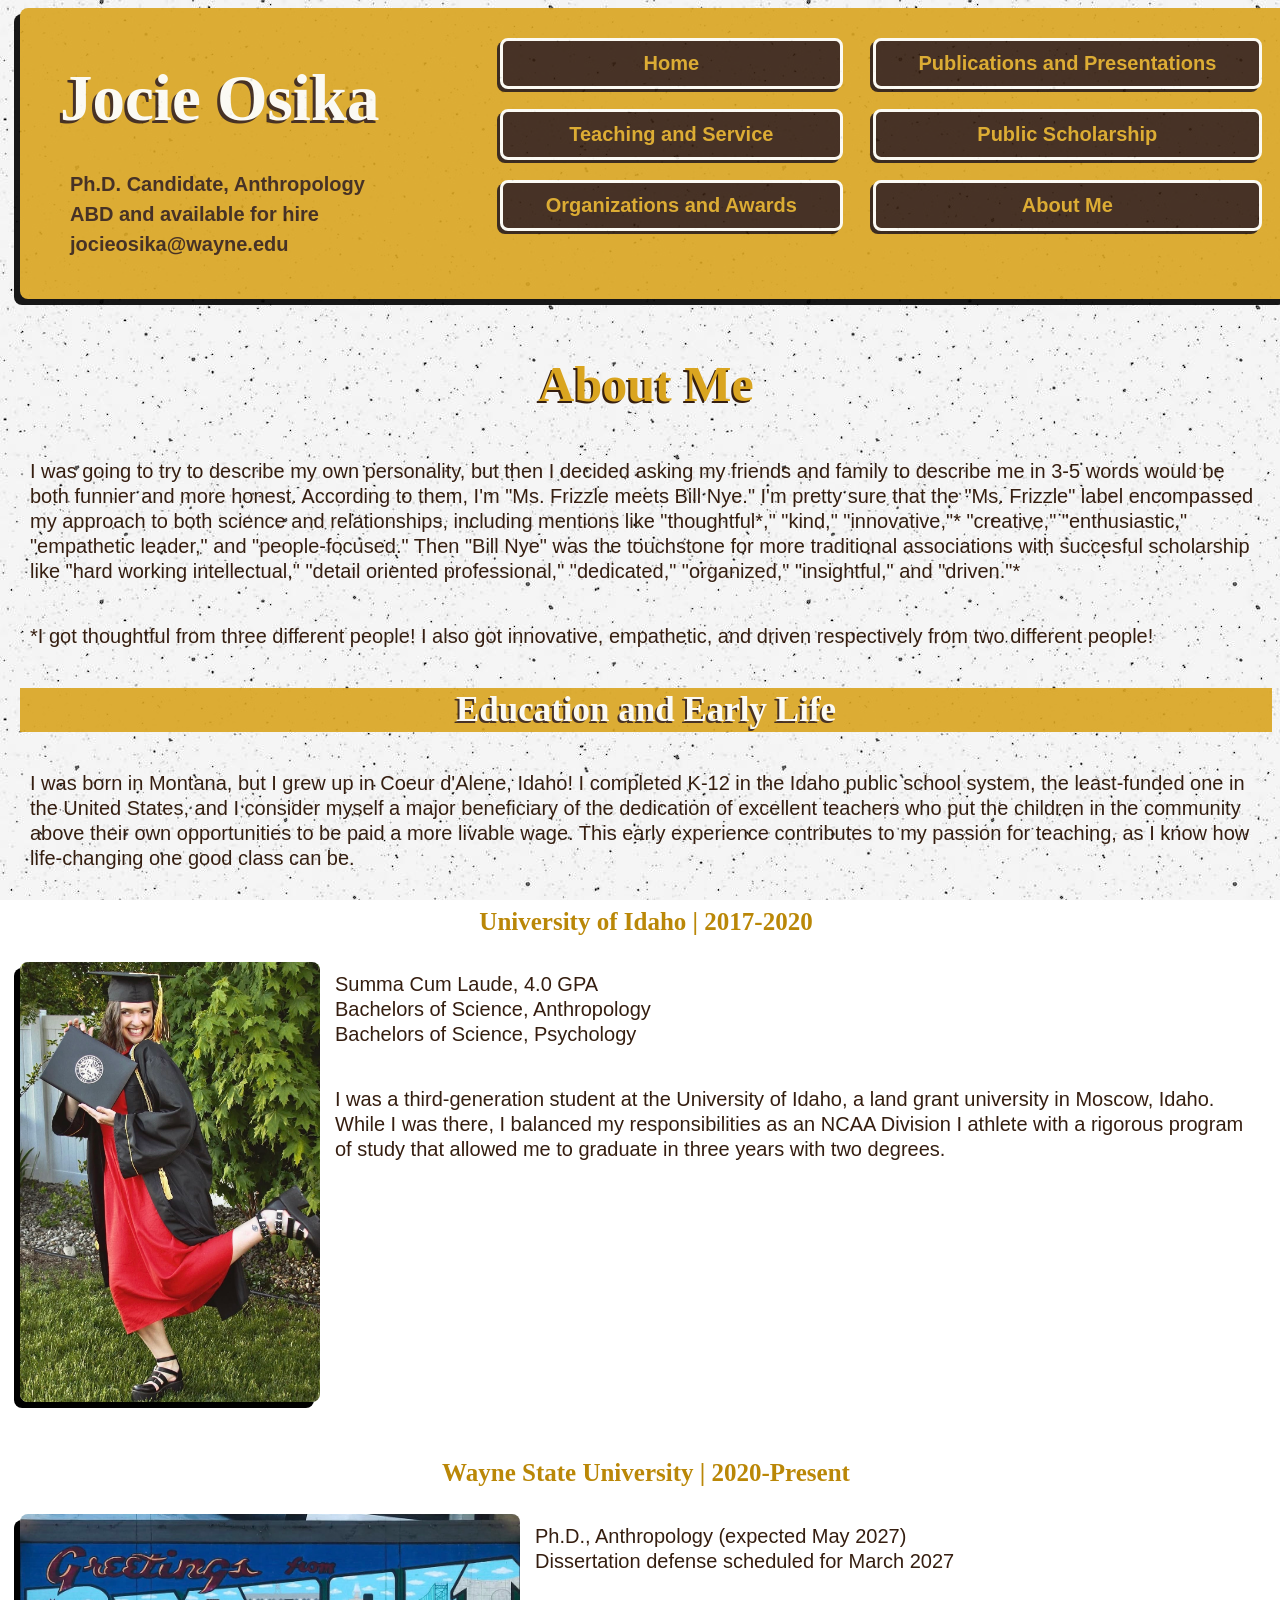
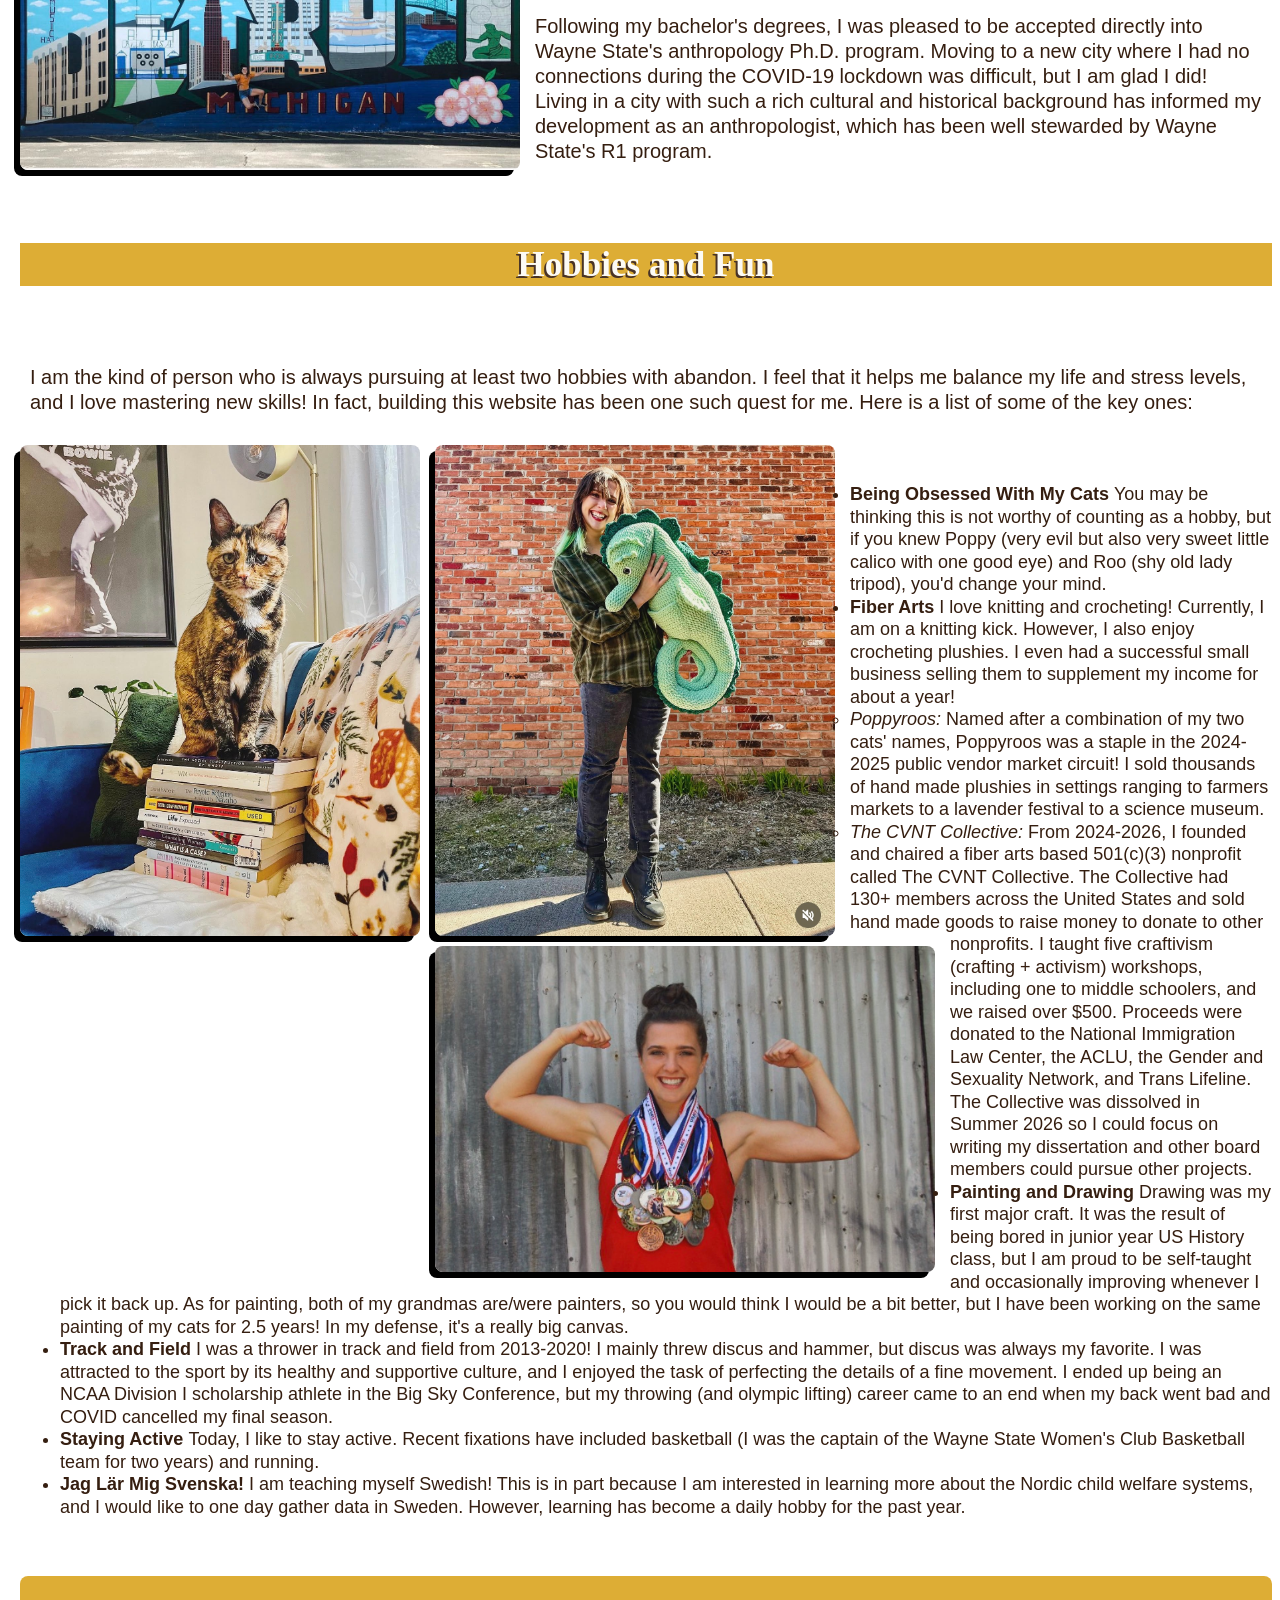
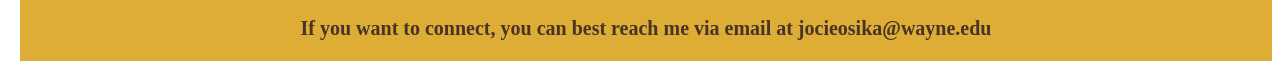
==== AboutMe.html @ 0f4be051 "Add files via upload" ====
<!doctypehtml>
<html>
<head>
<title> JO|About </title>
<link rel="stylesheet" href="style.css"/>
</head>
<body>
<div class="header">
	<div><h1> Jocie Osika </h1> 
	<p> Ph.D. Candidate, Anthropology 
	<br> ABD and available for hire 
	<br> jocieosika@wayne.edu </p></div>
	<div><div class="topnav">
		<a href= "home page.html" class="button-link">Home</a>
		<a href= "Publications&Presentations.html" class="button-link">Publications and Presentations</a>
		<a href= "Teaching&Service.html" class="button-link">Teaching and Service</a>
		<a href= "publicscholarship.html" class="button-link"> Public Scholarship</a>
		<a href= "Organizations&Awards.html" class="button-link"> Organizations and Awards</a>
		<a href= "AboutMe.html" class="button-link"> About Me </a> </div></div>
</div>
<div class="flex-container">
<div class="box">
	<h1> About Me </h1>
	<p> I was going to try to describe my own personality, but then I decided asking my friends and family to describe me in 3-5 words would be both funnier and more honest. According to them, I'm "Ms. Frizzle meets Bill Nye." I'm pretty sure that the "Ms. Frizzle" label encompassed my approach to both science and relationships, including mentions like "thoughtful*," "kind," "innovative,"* "creative," "enthusiastic," "empathetic leader," and "people-focused." Then "Bill Nye" was the touchstone for more traditional associations with succesful scholarship like "hard working intellectual," "detail oriented professional," "dedicated," "organized," "insightful," and "driven."* </p>
	<p> *I got thoughtful from three different people! I also got innovative, empathetic, and driven respectively from two different people!</p>
	<h2> Education and Early Life </h2>
		<p> I was born in Montana, but I grew up in Coeur d'Alene, Idaho! I completed K-12 in the Idaho public school system, the least-funded one in the United States, and I consider myself a major beneficiary of the dedication of excellent teachers who put the children in the community above their own opportunities to be paid a more livable wage. This early experience contributes to my passion for teaching, as I know how life-changing one good class can be. </p>
<div class="chunk">
		<h3> University of Idaho | 2017-2020 </h3>
			<img src="grad.jpg" width="300" hight="440" alt: Me with my diploma from University of Idaho, 2020>
			<p> Summa Cum Laude, 4.0 GPA 
			<br> Bachelors of Science, Anthropology
			<br> Bachelors of Science, Psychology </p>
			<p> I was a third-generation student at the University of Idaho, a land grant university in Moscow, Idaho. While I was there, I balanced my responsibilities as an NCAA Division I athlete with a rigorous program of study that allowed me to graduate in three years with two degrees.</p>
</div></div>
<div class="box"><div class="chunk">
		<h3> Wayne State University | 2020-Present </h3>
			<img src="detroit.jpg" width="500" height="256" alt" me in front of a big "Detroit" mural on my first visit to Detroit before moving there.>
			<p> Ph.D., Anthropology (expected May 2027)
			<br> Dissertation defense scheduled for March 2027 </p>
			<p> Following my bachelor's degrees, I was pleased to be accepted directly into Wayne State's anthropology Ph.D. program. Moving to a new city where I had no connections during the COVID-19 lockdown was difficult, but I am glad I did! Living in a city with such a rich cultural and historical background has informed my development as an anthropologist, which has been well stewarded by Wayne State's R1 program. </p>
</div></div>
	<h2> Hobbies and Fun </h2>
<div class="box"><div class="chunk">
		<p> I am the kind of person who is always pursuing at least two hobbies with abandon. I feel that it helps me balance my life and stress levels, and I love mastering new skills! In fact, building this website has been one such quest for me. Here is a list of some of the key ones: </p>
			<img src="poppybooks.jpg" width="400" height="491" alt="My cat Poppy on a stack of books">
			<img src="crochet.jpg" width="400" height"491" alt= Me with a giant seahorse I designed and crocheted><br>
			<img src="track.jpg" width="500" height="326" justify="left" alt= Me with all of my throwing medals>	
			<ul> 
				<li> <b> Being Obsessed With My Cats </b> You may be thinking this is not worthy of counting as a hobby, but if you knew Poppy (very evil but also very sweet little calico with one good eye) and Roo (shy old lady tripod), you'd change your mind. </li>
				<li> <b> Fiber Arts </b> I love knitting and crocheting! Currently, I am on a knitting kick. However, I also enjoy crocheting plushies. I even had a successful small business selling them to supplement my income for about a year!
					<ul> <li> <i> Poppyroos: </i> Named after a combination of my two cats' names, Poppyroos was a staple in the 2024-2025 public vendor market circuit! I sold thousands of hand made plushies in settings ranging to farmers markets to a lavender festival to a science museum. </li>
					<li> <i> The CVNT Collective: </i> From 2024-2026, I founded and chaired a fiber arts based 501(c)(3) nonprofit called The CVNT Collective. The Collective had 130+ members across the United States and sold hand made goods to raise money to donate to other nonprofits. I taught five craftivism (crafting + activism) workshops, including one to middle schoolers, and we raised over $500. Proceeds were donated to the National Immigration Law Center, the ACLU, the Gender and Sexuality Network, and Trans Lifeline. The Collective was dissolved in Summer 2026 so I could focus on writing my dissertation and other board members could pursue other projects. </li></ul>
				<li> <b> Painting and Drawing </b> Drawing was my first major craft. It was the result of being bored in junior year US History class, but I am proud to be self-taught and occasionally improving whenever I pick it back up. As for painting, both of my grandmas are/were painters, so you would think I would be a bit better, but I have been working on the same painting of my cats for 2.5 years! In my defense, it's a really big canvas. </li> 
			<li> <b> Track and Field </b> I was a thrower in track and field from 2013-2020! I mainly threw discus and hammer, but discus was always my favorite. I was attracted to the sport by its healthy and supportive culture, and I enjoyed the task of perfecting the details of a fine movement. I ended up being an NCAA Division I scholarship athlete in the Big Sky Conference, but my throwing (and olympic lifting) career came to an end when my back went bad and COVID cancelled my final season. </li>
			<li> <b> Staying Active </b> Today, I like to stay active. Recent fixations have included basketball (I was the captain of the Wayne State Women's Club Basketball team for two years) and running. </li> 
			<li> <b> Jag Lär Mig Svenska! </b> I am teaching myself Swedish! This is in part because I am interested in learning more about the Nordic child welfare systems, and I would like to one day gather data in Sweden. However, learning has become a daily hobby for the past year. </li> </ul>
</div> </div>
<div class="footer"> 
	<p> If you want to connect, you can best reach me via email at jocieosika@wayne.edu </p>
</div></div>
</body>
</html>
---- style.css ----
body {
		background-image: url("background.jpg");
		background-attachment: fixed;
	font-family: Helvetica, Verdana;
	line-height: 1.25;
	margin-left: 20px;
	cursor: url('yellow.png'), auto;
}

img{
	border-radius: 8px;
	box-shadow: -6px 6px;
	float: left;
	margin-right: 15px;
	margin-bottom: 10px;
}

.flex-container{
	display: flex;
	flex-direction: column;
	flex-wrap: wrap;
	gap: 20px;
	justify-content: center;
}

.box{
	flex: 1;
	min-width; 250px;
}

.header {
	height: auto;
	width: 100%;
	background-color: #DAA520;
	opacity: 0.90;
	margin-bottom: 20px;
	display: grid;
	grid-template-columns: 450px auto;
	padding: 10px;
	box-shadow: -6px 6px;
	border-radius: 8px;
	cursor: url('yellow.png'), auto;
	h1 {
		font-family: Georgia, Garamond;
		font-size: 65px;
		color: #FCFBF4;
		text-shadow: -3px 3px #351E10;
		background-color: #DAA520;
		margin-left: 30px;
		margin-top: 40px;
		margin-bottom: 10px;
		text-align: left;
	}
	p {
		font-size: 20px;
		color: #351E10;
		background-color: #DAA520;
		margin-left: 30px;
		text-align: left;
		font-weight: 550;
		line-height: 1.5
	}
}
.topnav {
	display: grid;
	grid-template-columns: auto auto;
	grid-template-rows: 1fr 1fr 1fr;
	text-align: center;
	font-size: 25px;
	column-gap: 10px;
	padding: 10px;

}
.footer {
	height:50px;
	width: 100%;
	background-color: #DAA520;
	opacity: 0.90;
	margin-top: 20px;
	text-align: center;
	border-radius: 8px;
	p {
		font-family: Georgia, Garamond;
		font size: 20px;
		font-weight: bold;
		color: #351E10;
		background-color: #DAA520;
		padding: 20px;
	}
}
.button-link {
	display: inline-block;
	padding: 10px 20px;
	background-color: #351E10;
	color: #DAA520;
	text-decoration: none;
	text-align: center;
	font-size: 20px;
	margin: 10px;
	border: 3px solid #FCFBF4;
	box-shadow: -3px 3px #29170b;
	border-radius: 8px;
	cursor: url('sparkle.png'), auto;
}
.button-link:hover {
	background-color: #29170b;
	cursor: url('sparkle.png'), auto;
}
h1 {
	font-family: Georgia, Garamond;
	font-size: 50px;
	color: #DAA520;
	text-shadow: -2px 2px #351E10;
	text-align: center;
}
h2 {
	font-family: Georgia, Garamond;
	font-size: 35px;
	color: #FCFBF4;
	text-shadow: -2px 2px #351E10;
	background-color: #DAA520;
	opacity: 0.90;
	text-align: center;
}
h3 {
	font-family: Georgia, Garamond;
	font-size: 25px;
	color: #ba8707;
	text-align: Center;
}
h4 {
	font-family: Georgia, Garamond;
	font-size: 20px;
	color: #351E10;
	text-align: left;
}
p {
	font-size: 20px;
	color: #351E10;
	padding: 10px;
}
ul {
	font-size: 18px;
	color: #351E10;
}

table {
	font-size: 18px;
	color: #351E10;
	cursor: url('yellow.png'), auto;
}
a:link {
	color: #DAA520;
	text-decoration: none;
	font-weight: bold;
	cursor: url('sparkle.png'), auto;
}
a:visited {
	color: #ba8707;
	text-decoration: none;
	cursor: url('yellow.png'), auto;
}
a:hover {
	color: #ba8707;
	text-decoration: none;
	cursor: url('sparkle.png'), auto;
}
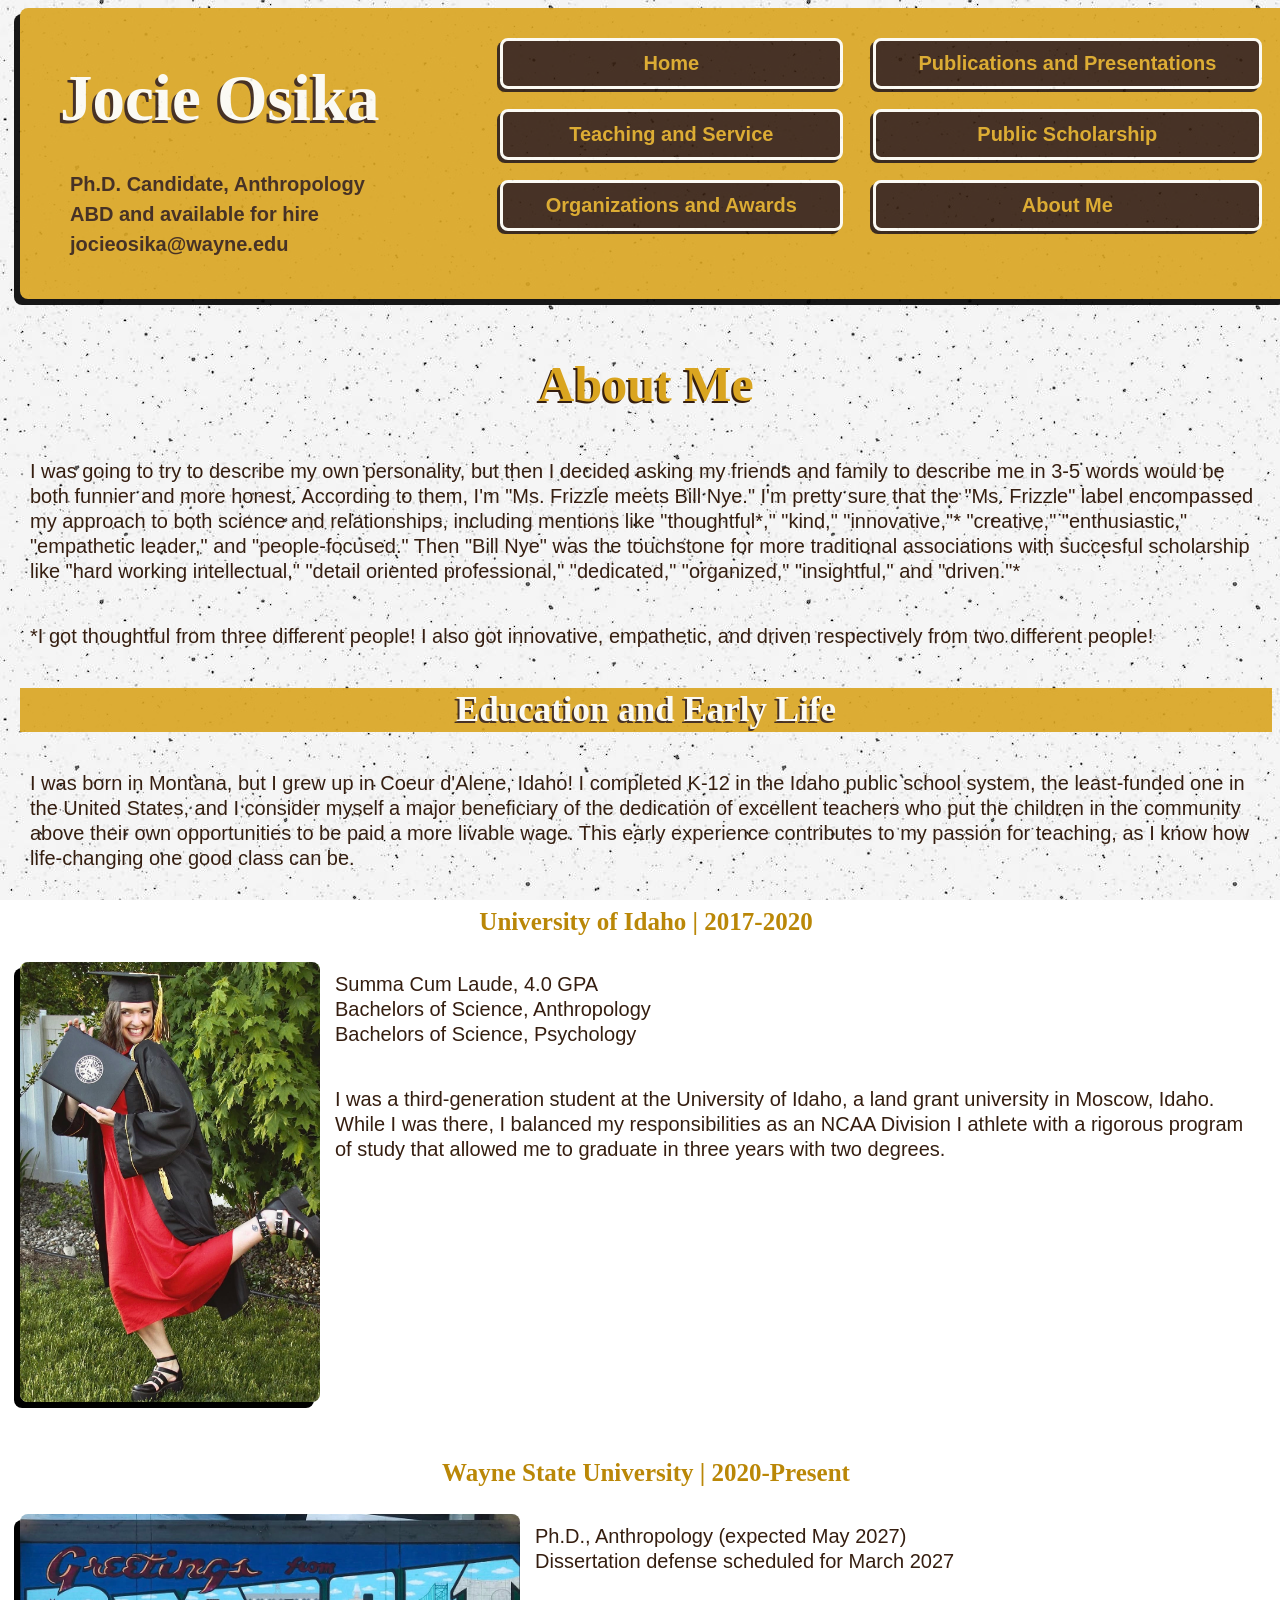
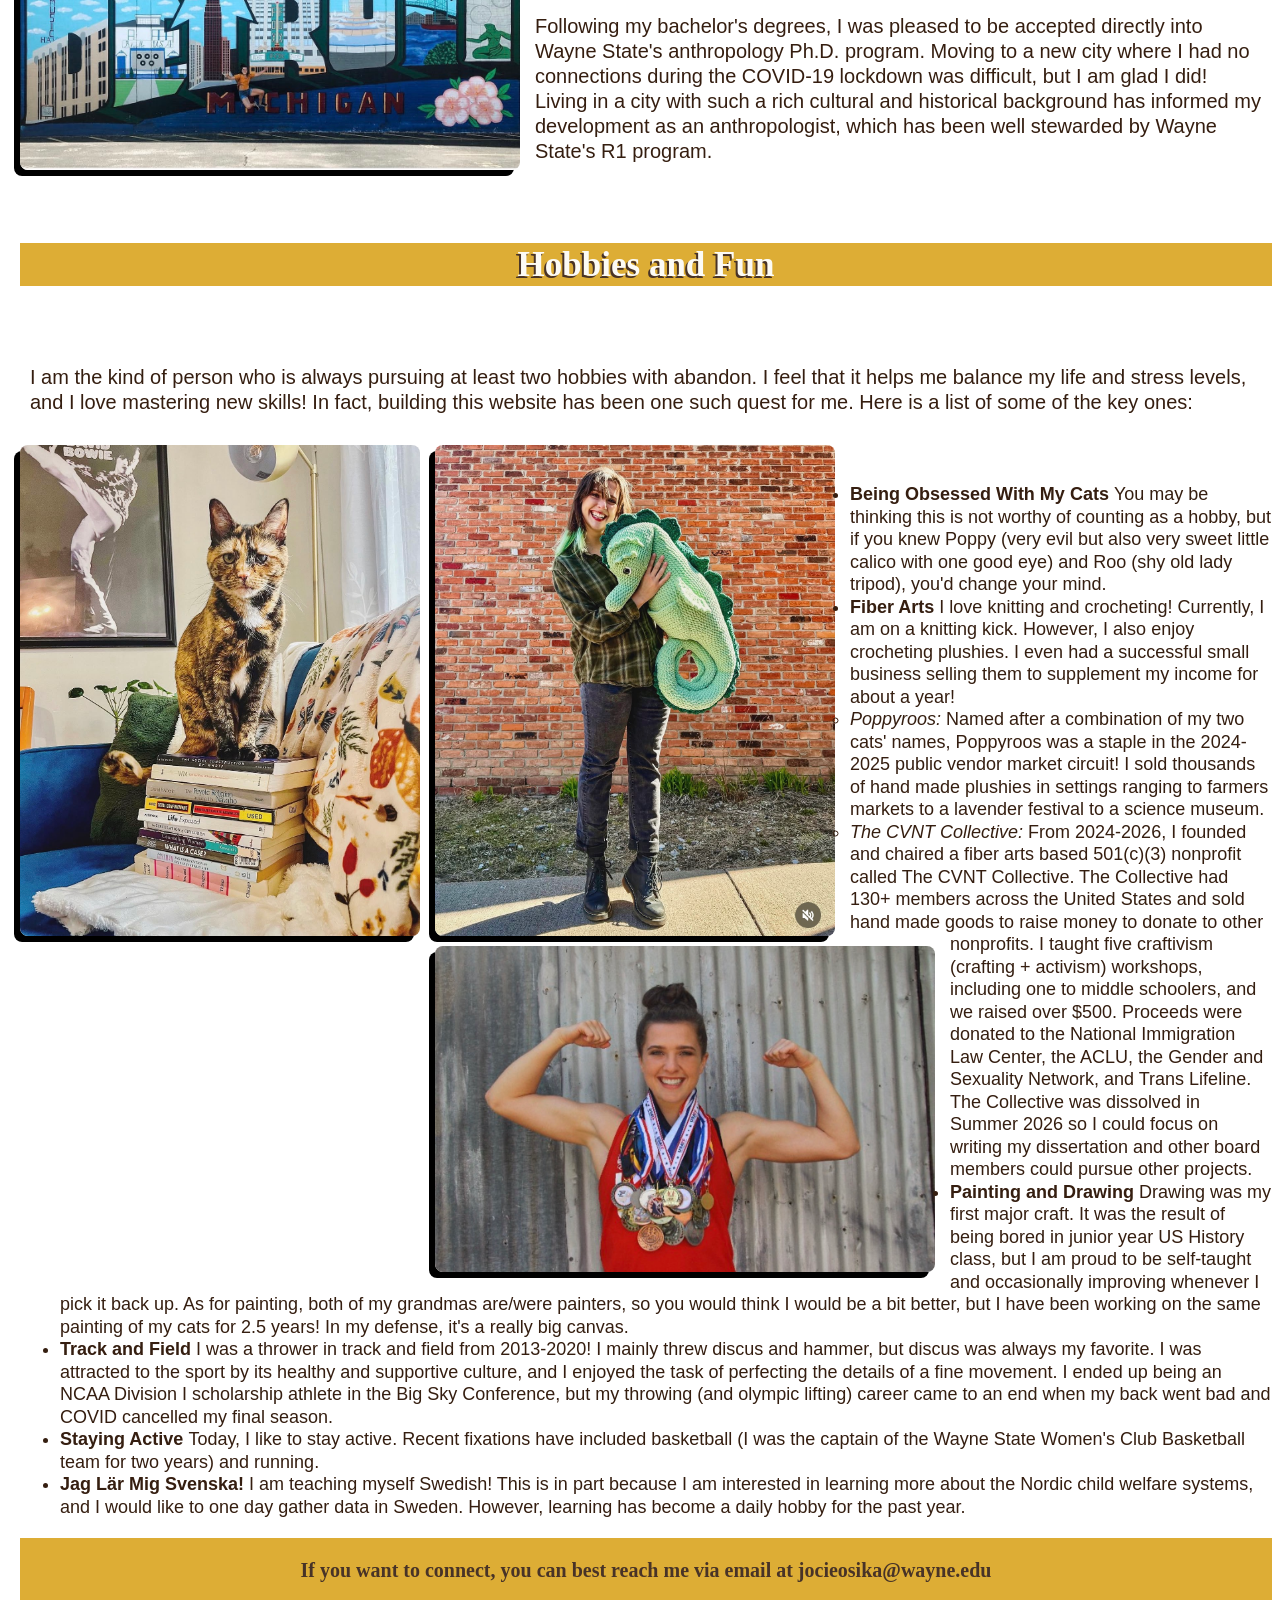
==== commit 4feb7295: "Update AboutMe.html with hobbies section Added a new section to highlight hobbies and interests." ====
--- a/AboutMe.html
+++ b/AboutMe.html
@@ -11,7 +11,7 @@
 	<br> ABD and available for hire 
 	<br> jocieosika@wayne.edu </p></div>
 	<div><div class="topnav">
-		<a href= "home page.html" class="button-link">Home</a>
+		<a href= "index.html" class="button-link">Home</a>
 		<a href= "Publications&Presentations.html" class="button-link">Publications and Presentations</a>
 		<a href= "Teaching&Service.html" class="button-link">Teaching and Service</a>
 		<a href= "publicscholarship.html" class="button-link"> Public Scholarship</a>
@@ -46,6 +46,7 @@
 			<img src="poppybooks.jpg" width="400" height="491" alt="My cat Poppy on a stack of books">
 			<img src="crochet.jpg" width="400" height"491" alt= Me with a giant seahorse I designed and crocheted><br>
 			<img src="track.jpg" width="500" height="326" justify="left" alt= Me with all of my throwing medals>	
+			<div class="box"><div class="chunk">
 			<ul> 
 				<li> <b> Being Obsessed With My Cats </b> You may be thinking this is not worthy of counting as a hobby, but if you knew Poppy (very evil but also very sweet little calico with one good eye) and Roo (shy old lady tripod), you'd change your mind. </li>
 				<li> <b> Fiber Arts </b> I love knitting and crocheting! Currently, I am on a knitting kick. However, I also enjoy crocheting plushies. I even had a successful small business selling them to supplement my income for about a year!
@@ -55,9 +56,9 @@
 			<li> <b> Track and Field </b> I was a thrower in track and field from 2013-2020! I mainly threw discus and hammer, but discus was always my favorite. I was attracted to the sport by its healthy and supportive culture, and I enjoyed the task of perfecting the details of a fine movement. I ended up being an NCAA Division I scholarship athlete in the Big Sky Conference, but my throwing (and olympic lifting) career came to an end when my back went bad and COVID cancelled my final season. </li>
 			<li> <b> Staying Active </b> Today, I like to stay active. Recent fixations have included basketball (I was the captain of the Wayne State Women's Club Basketball team for two years) and running. </li> 
 			<li> <b> Jag Lär Mig Svenska! </b> I am teaching myself Swedish! This is in part because I am interested in learning more about the Nordic child welfare systems, and I would like to one day gather data in Sweden. However, learning has become a daily hobby for the past year. </li> </ul>
-</div> </div>
+</div> </div> </div>
 <div class="footer"> 
 	<p> If you want to connect, you can best reach me via email at jocieosika@wayne.edu </p>
 </div></div>
 </body>
-</html>+</html>
